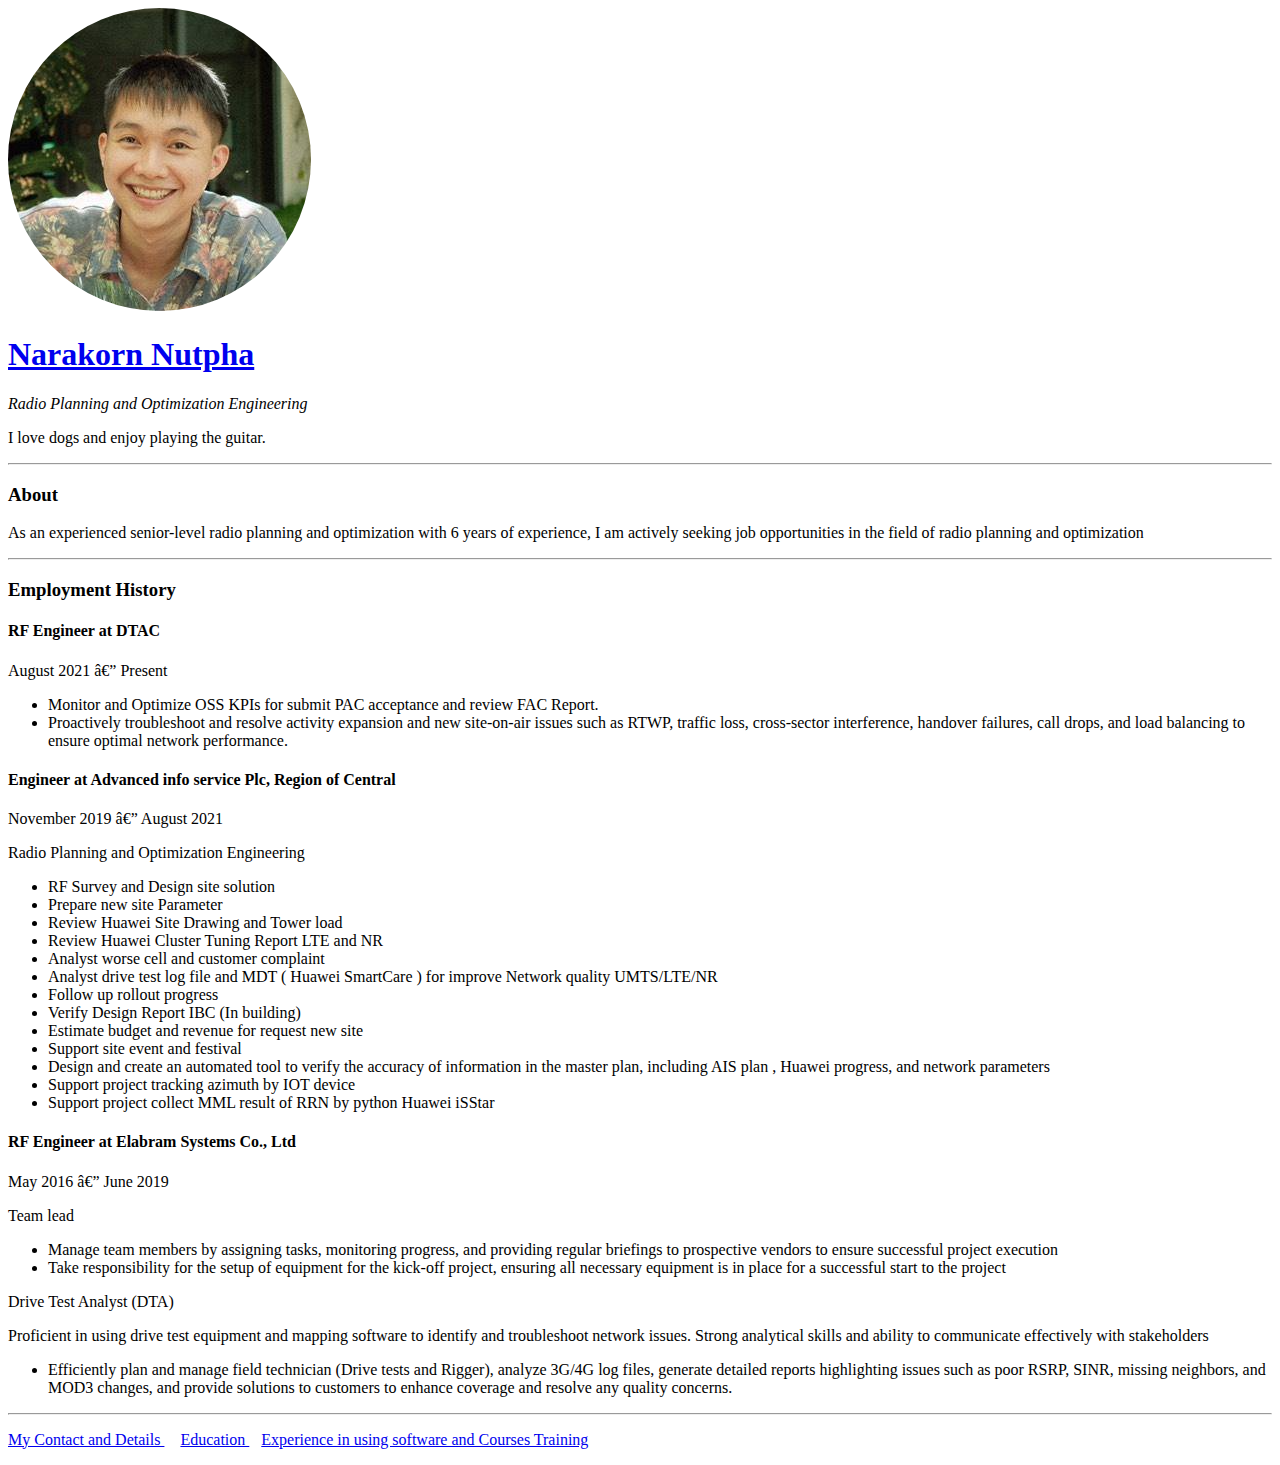
==== index.html @ 56959daf "Add files via upload" ====
<!DOCTYPE html>
<html lang="en">
  <head>
    <meta charset="uft-8" />
    <title>My Resume</title>
  </head>

  <body>
    <img src=img/Profile-modified.png alt="Profile Pictures">
    <h1><a href="https://www.facebook.com/freshzas">Narakorn Nutpha</a></h1>
    <p><em>Radio Planning and Optimization Engineering</em></p>
    <p>I love dogs and enjoy playing the guitar.</p>

    <!-- About  -->
    <hr />
    <h3>About</h3>
    <p>
      As an experienced senior-level radio planning and optimization 
      with 6 years of experience, I am actively seeking job opportunities in the
      field of radio planning and optimization
    </p>
    <hr />

    <!-- RF Engineer at DTAC -->
    <h3>Employment History</h3>
    <h4>RF Engineer at DTAC</h4>
    <p>August 2021 — Present</p>

    <ul>
      <li>
        Monitor and Optimize OSS KPIs for submit PAC acceptance and review FAC
        Report.
      </li>
      <li>
        Proactively troubleshoot and resolve activity expansion and new
        site-on-air issues such as RTWP, traffic loss, cross-sector
        interference, handover failures, call drops, and load balancing to
        ensure optimal network performance.
      </li>
    </ul>
    <!-- Engineer at Advanced info service Plc, Region of Central -->
    <h4>Engineer at Advanced info service Plc, Region of Central</h4>
    <p>November 2019 — August 2021</p>
    <p>Radio Planning and Optimization Engineering</p>
    <ul>
      <li>RF Survey and Design site solution</li>
      <li>Prepare new site Parameter</li>
      <li>Review Huawei Site Drawing and Tower load</li>
      <li>Review Huawei Cluster Tuning Report LTE and NR</li>
      <li>Analyst worse cell and customer complaint</li>
      <li>
        Analyst drive test log file and MDT ( Huawei SmartCare ) for improve
        Network quality UMTS/LTE/NR
      </li>
      <li>Follow up rollout progress</li>
      <li>Verify Design Report IBC (In building)</li>
      <li>Estimate budget and revenue for request new site</li>
      <li>Support site event and festival</li>
      <li>
        Design and create an automated tool to verify the accuracy of
        information in the master plan, including AIS plan , Huawei progress,
        and network parameters
      </li>
      <li>Support project tracking azimuth by IOT device</li>
      <li>Support project collect MML result of RRN by python Huawei iSStar</li>
    </ul>

    <!-- RF Engineer at Elabram Systems Co., Ltd -->
    <h4>RF Engineer at Elabram Systems Co., Ltd</h4>
    <p>May 2016 — June 2019</p>
    <p>Team lead</p>
    <ul>

      <li>
        Manage team members by assigning tasks, monitoring progress, and
        providing regular briefings to prospective vendors to ensure successful
        project execution
      </li>
      <li>
        Take responsibility for the setup of equipment for the kick-off project,
        ensuring all necessary equipment is in place for a successful start to
        the project
      </li>
    </ul>

    <p>Drive Test Analyst (DTA)</p>
    <p>
      Proficient in using drive test equipment and mapping software to identify
      and troubleshoot network issues. Strong analytical skills and ability to
      communicate effectively with stakeholders
    </p>
    <ul>
      <li>
        Efficiently plan and manage field technician (Drive tests and Rigger),
        analyze 3G/4G log files, generate detailed reports highlighting issues
        such as poor RSRP, SINR, missing neighbors, and MOD3 changes, and
        provide solutions to customers to enhance coverage and resolve any
        quality concerns.
      </li>
    </ul>

    <hr>
    <P> <a href="Contact-me.html">My Contact and Details </a> &nbsp;&nbsp;&nbsp; <a href="Education.html">Education </a> &nbsp;&nbsp;&nbsp;<a href="Experience in using software and Courses Training.html">Experience in using software and Courses Training </a></P>
    
    
    
    
    

  </body>
</html>
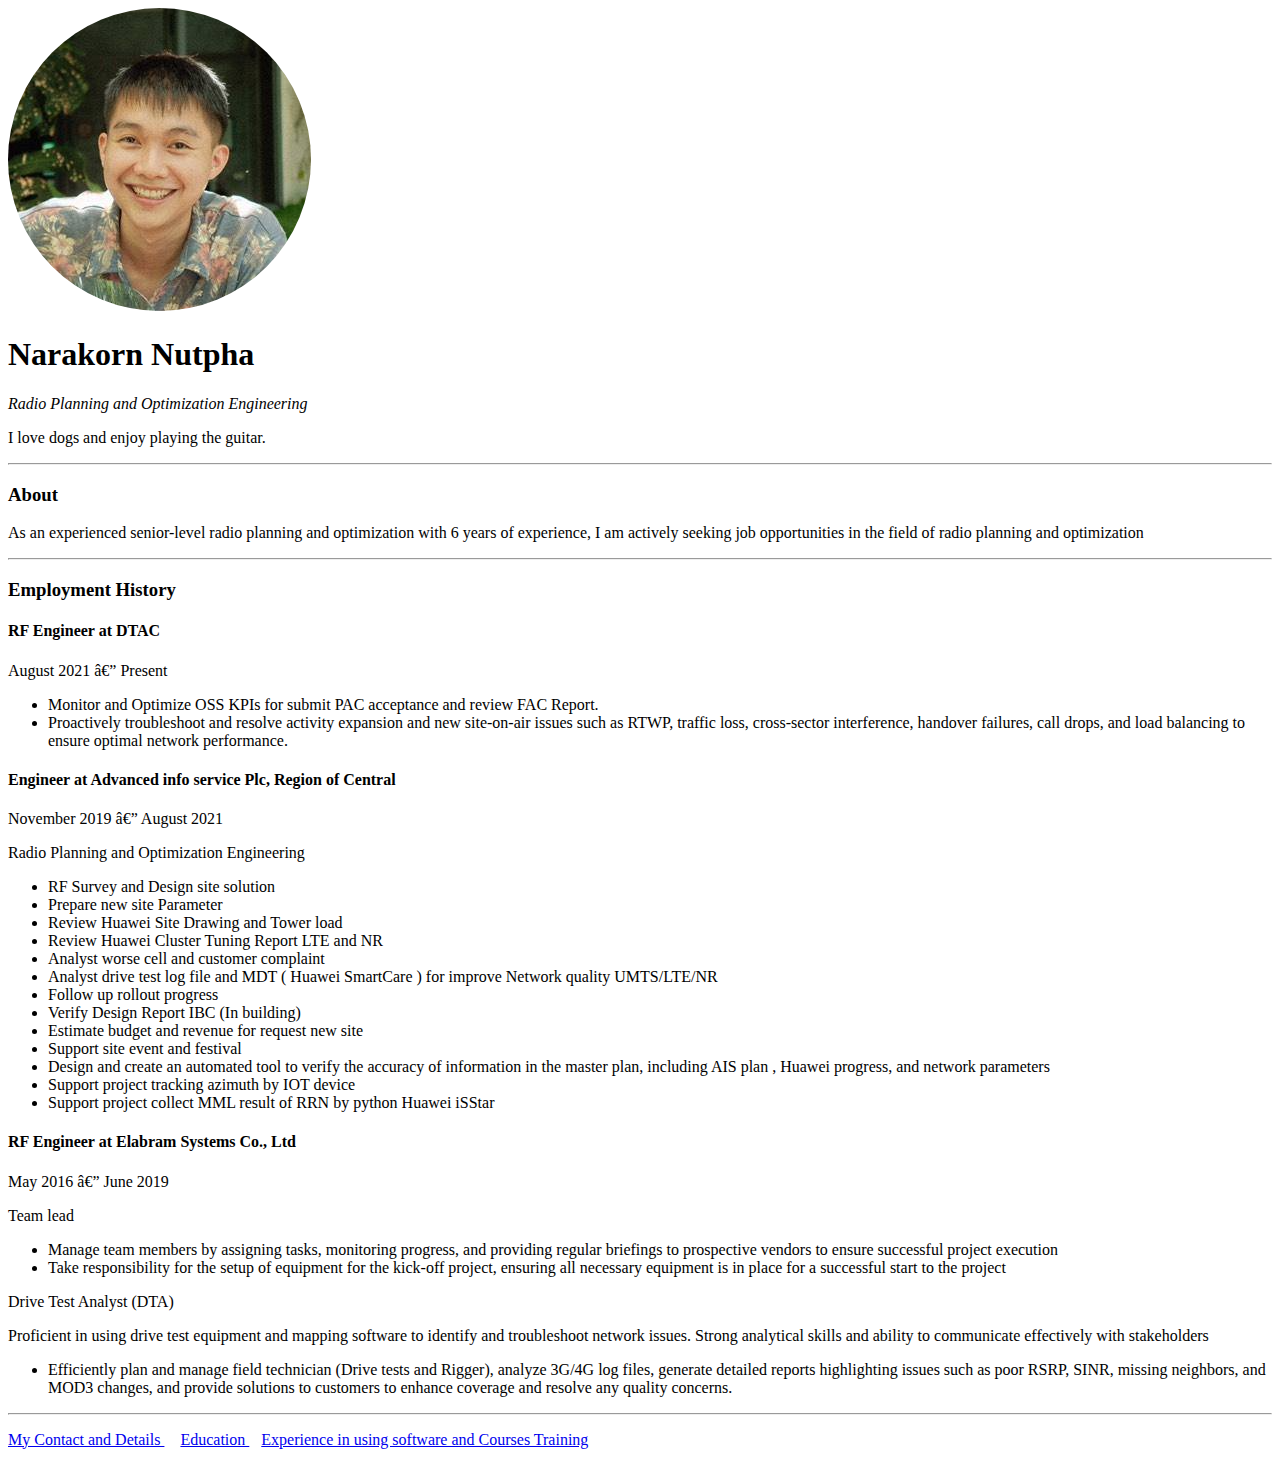
==== commit 02cc8d06: "Update index.html" ====
--- a/index.html
+++ b/index.html
@@ -7,7 +7,7 @@
 
   <body>
     <img src=img/Profile-modified.png alt="Profile Pictures">
-    <h1><a href="https://www.facebook.com/freshzas">Narakorn Nutpha</a></h1>
+    <h1>Narakorn Nutpha</h1>
     <p><em>Radio Planning and Optimization Engineering</em></p>
     <p>I love dogs and enjoy playing the guitar.</p>
 
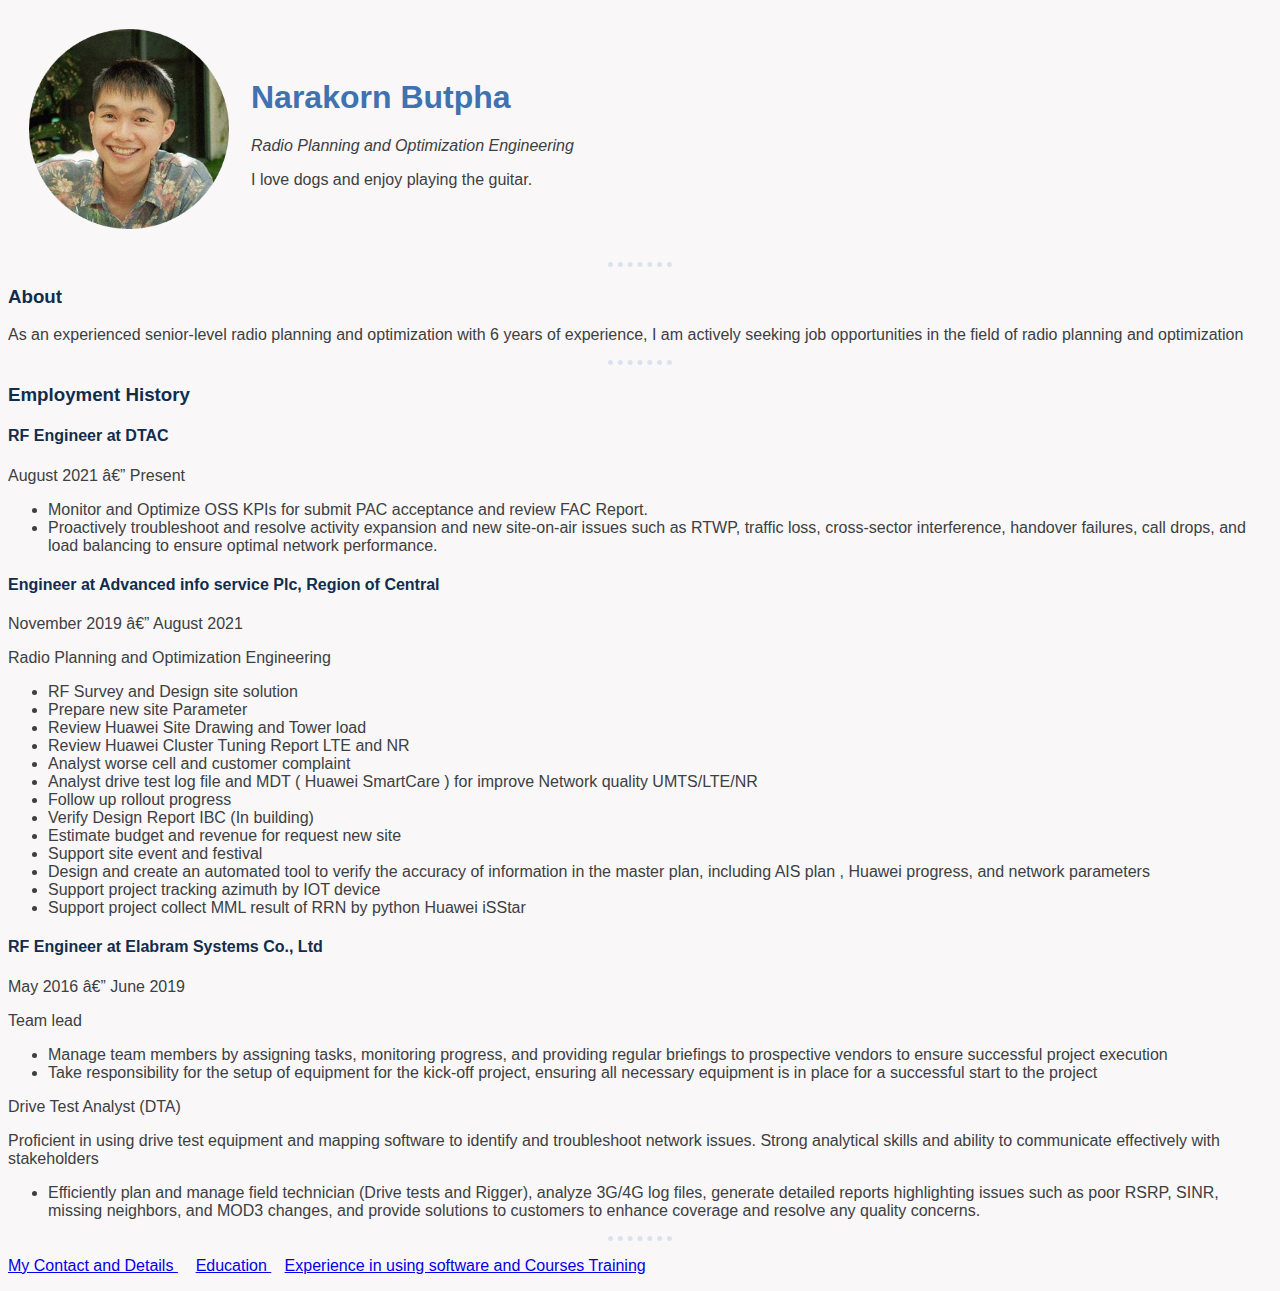
==== commit 9438d594: "Add files via upload" ====
--- a/index.html
+++ b/index.html
@@ -4,22 +4,33 @@
     <meta charset="uft-8" />
     <title>My Resume</title>
   </head>
+  <link rel="stylesheet" href="css/styles.css">
+  <body>
+    <table cellspacing= "20"> 
+      <tr>
+        <td>
+          <img src=img/Profile-modified.png alt="Profile Pictures">
+        </td>
+        <td><h1>Narakorn Butpha</h1>
+        <p><em>Radio Planning and Optimization Engineering</em></p>
+        <p>I love dogs and enjoy playing the guitar.</p>
+      </td>
+      </tr>
+    </table>
 
-  <body>
-    <img src=img/Profile-modified.png alt="Profile Pictures">
-    <h1>Narakorn Nutpha</h1>
-    <p><em>Radio Planning and Optimization Engineering</em></p>
-    <p>I love dogs and enjoy playing the guitar.</p>
+    
+    <!-- <h1>Narakorn Butpha</h1> -->
+
 
     <!-- About  -->
-    <hr />
+    <hr>
     <h3>About</h3>
     <p>
-      As an experienced senior-level radio planning and optimization 
-      with 6 years of experience, I am actively seeking job opportunities in the
-      field of radio planning and optimization
+      As an experienced senior-level radio planning and optimization with 6
+      years of experience, I am actively seeking job opportunities in the field
+      of radio planning and optimization
     </p>
-    <hr />
+    <hr>
 
     <!-- RF Engineer at DTAC -->
     <h3>Employment History</h3>
@@ -70,7 +81,6 @@
     <p>May 2016 — June 2019</p>
     <p>Team lead</p>
     <ul>
-
       <li>
         Manage team members by assigning tasks, monitoring progress, and
         providing regular briefings to prospective vendors to ensure successful
@@ -100,12 +110,12 @@
     </ul>
 
     <hr>
-    <P> <a href="Contact-me.html">My Contact and Details </a> &nbsp;&nbsp;&nbsp; <a href="Education.html">Education </a> &nbsp;&nbsp;&nbsp;<a href="Experience in using software and Courses Training.html">Experience in using software and Courses Training </a></P>
-    
-    
-    
-    
-    
-
+    <p>
+      <a href="Contact-me.html">My Contact and Details </a> &nbsp;&nbsp;&nbsp;
+      <a href="Education.html">Education </a> &nbsp;&nbsp;&nbsp;<a
+        href="Experience in using software and Courses Training.html"
+        >Experience in using software and Courses Training
+      </a>
+    </p>
   </body>
 </html>
--- a/css/styles.css
+++ b/css/styles.css
@@ -0,0 +1,36 @@
+
+body {
+  background-color: #F9F7F7;
+}
+hr {
+  border: none;
+  border-top-style:dotted;
+  border-color:#DBE2EF;
+  border-width :5px;
+  width: 5%;
+}
+img {
+  height: 200px
+    }
+h1{
+    color: #3F72AF;
+}
+h2{
+    color:#112D4E ;
+}
+h3{
+    color:#112D4E ;
+}
+h4{
+    color:#112D4E ;
+}
+p{
+    color: #3c4043;
+}
+li{
+    color: #3c4043;
+}
+
+*{
+    font-family:arial,sans-serif;
+}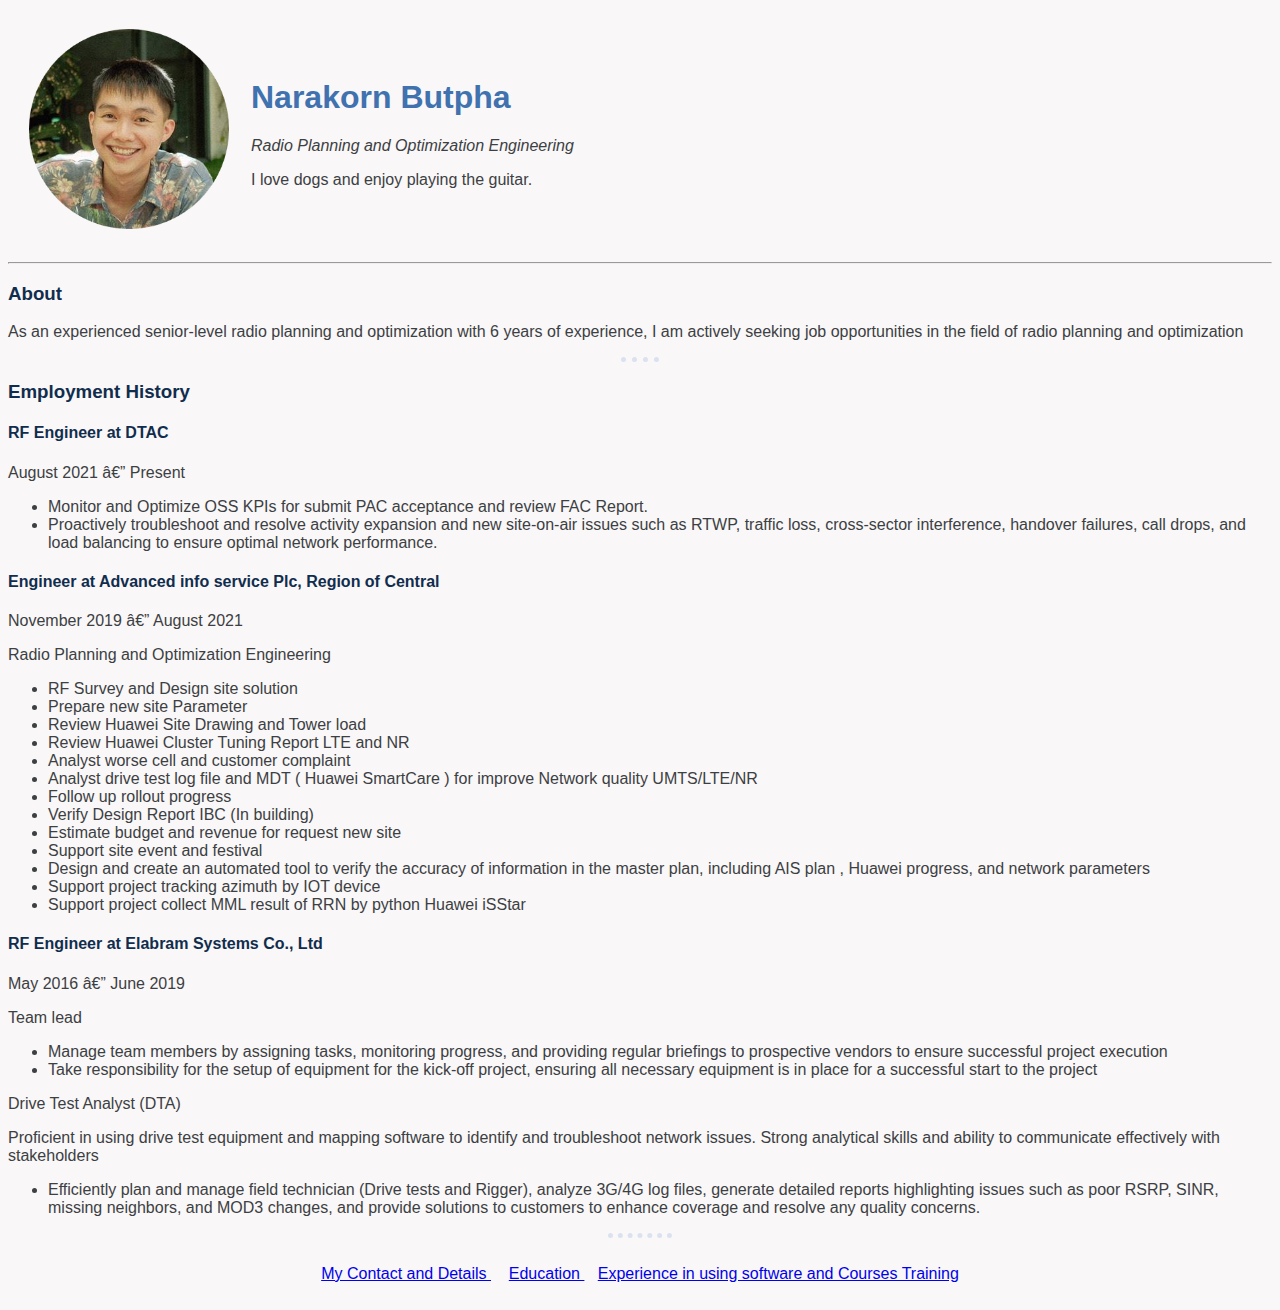
==== commit a5bba81f: "Add files via upload" ====
--- a/index.html
+++ b/index.html
@@ -2,9 +2,11 @@
 <html lang="en">
   <head>
     <meta charset="uft-8" />
-    <title>My Resume</title>
+    <title>Narakorn Bu</title>
   </head>
   <link rel="stylesheet" href="css/styles.css">
+  <link rel="icon" href="favicon.ico?v=2">
+
   <body>
     <table cellspacing= "20"> 
       <tr>
@@ -23,14 +25,16 @@
 
 
     <!-- About  -->
-    <hr>
+    <hr class = "hr1">
+
     <h3>About</h3>
     <p>
       As an experienced senior-level radio planning and optimization with 6
       years of experience, I am actively seeking job opportunities in the field
       of radio planning and optimization
     </p>
-    <hr>
+
+    <hr class = "hr2">
 
     <!-- RF Engineer at DTAC -->
     <h3>Employment History</h3>
@@ -109,13 +113,21 @@
       </li>
     </ul>
 
-    <hr>
-    <p>
-      <a href="Contact-me.html">My Contact and Details </a> &nbsp;&nbsp;&nbsp;
-      <a href="Education.html">Education </a> &nbsp;&nbsp;&nbsp;<a
-        href="Experience in using software and Courses Training.html"
-        >Experience in using software and Courses Training
-      </a>
-    </p>
+    <hr class="hr3">
+    <table class="AdditionalInfo">
+      <tr>
+        <td>
+        <p>
+          <a href="Contact-me.html">My Contact and Details </a> &nbsp;&nbsp;&nbsp;
+          <a href="Education.html">Education </a> &nbsp;&nbsp;&nbsp;<a
+            href="Experience in using software and Courses Training.html"
+            >Experience in using software and Courses Training
+          </a>
+        </p>
+      </td>
+      </tr>
+    </table>
+
+   
   </body>
 </html>
--- a/css/styles.css
+++ b/css/styles.css
@@ -2,13 +2,23 @@
 body {
   background-color: #F9F7F7;
 }
-hr {
+.hr3 {
   border: none;
   border-top-style:dotted;
   border-color:#DBE2EF;
   border-width :5px;
   width: 5%;
 }
+.hr2 {
+    border: none;
+    border-top-style:dotted;
+    border-color:#DBE2EF;
+    border-width :5px;
+    width: 3%;
+  }
+/* .hr1{
+    border: 10px;
+} */
 img {
   height: 200px
     }
@@ -31,6 +41,15 @@
     color: #3c4043;
 }
 
+.AdditionalInfo  {
+    margin-left: auto;
+    margin-right: auto;
+  }
+
+
+
 *{
     font-family:arial,sans-serif;
-}+}
+
+
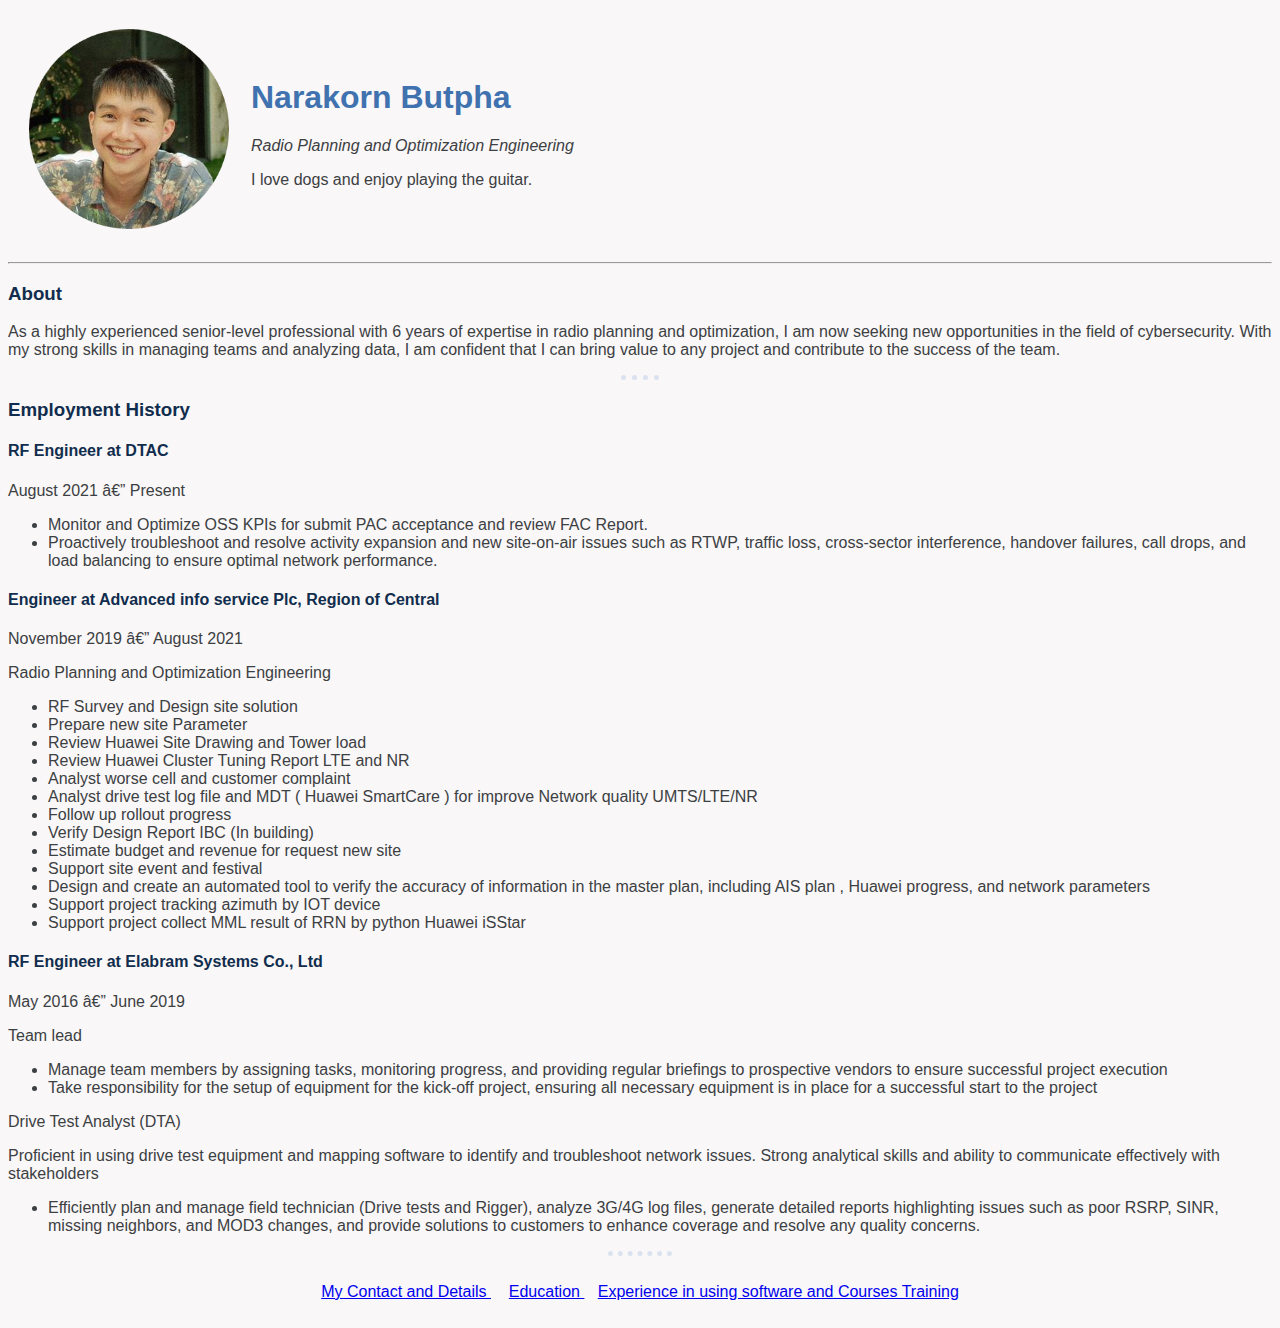
==== commit c9e280a5: "Add files via upload" ====
--- a/index.html
+++ b/index.html
@@ -29,9 +29,7 @@
 
     <h3>About</h3>
     <p>
-      As an experienced senior-level radio planning and optimization with 6
-      years of experience, I am actively seeking job opportunities in the field
-      of radio planning and optimization
+      As a highly experienced senior-level professional with 6 years of expertise in radio planning and optimization, I am now seeking new opportunities in the field of cybersecurity. With my strong skills in managing teams and analyzing data, I am confident that I can bring value to any project and contribute to the success of the team.
     </p>
 
     <hr class = "hr2">
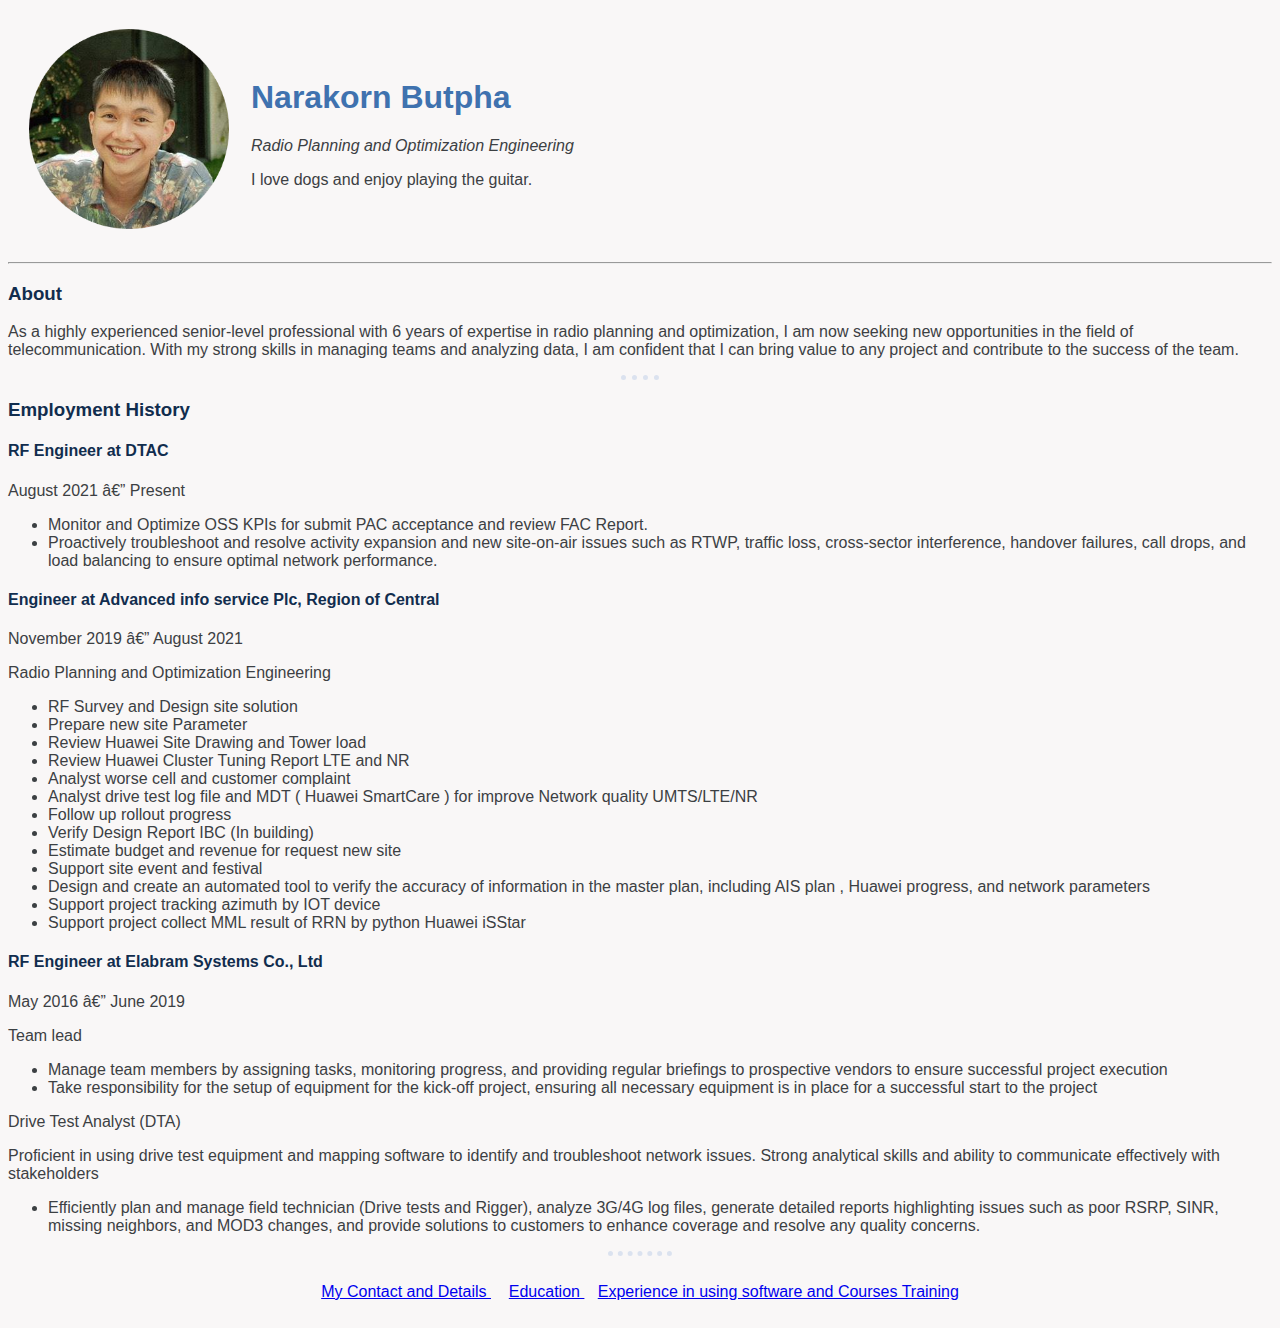
==== commit 0a49a3c7: "Update index.html" ====
--- a/index.html
+++ b/index.html
@@ -29,7 +29,7 @@
 
     <h3>About</h3>
     <p>
-      As a highly experienced senior-level professional with 6 years of expertise in radio planning and optimization, I am now seeking new opportunities in the field of cybersecurity. With my strong skills in managing teams and analyzing data, I am confident that I can bring value to any project and contribute to the success of the team.
+      As a highly experienced senior-level professional with 6 years of expertise in radio planning and optimization, I am now seeking new opportunities in the field of telecommunication. With my strong skills in managing teams and analyzing data, I am confident that I can bring value to any project and contribute to the success of the team.
     </p>
 
     <hr class = "hr2">
